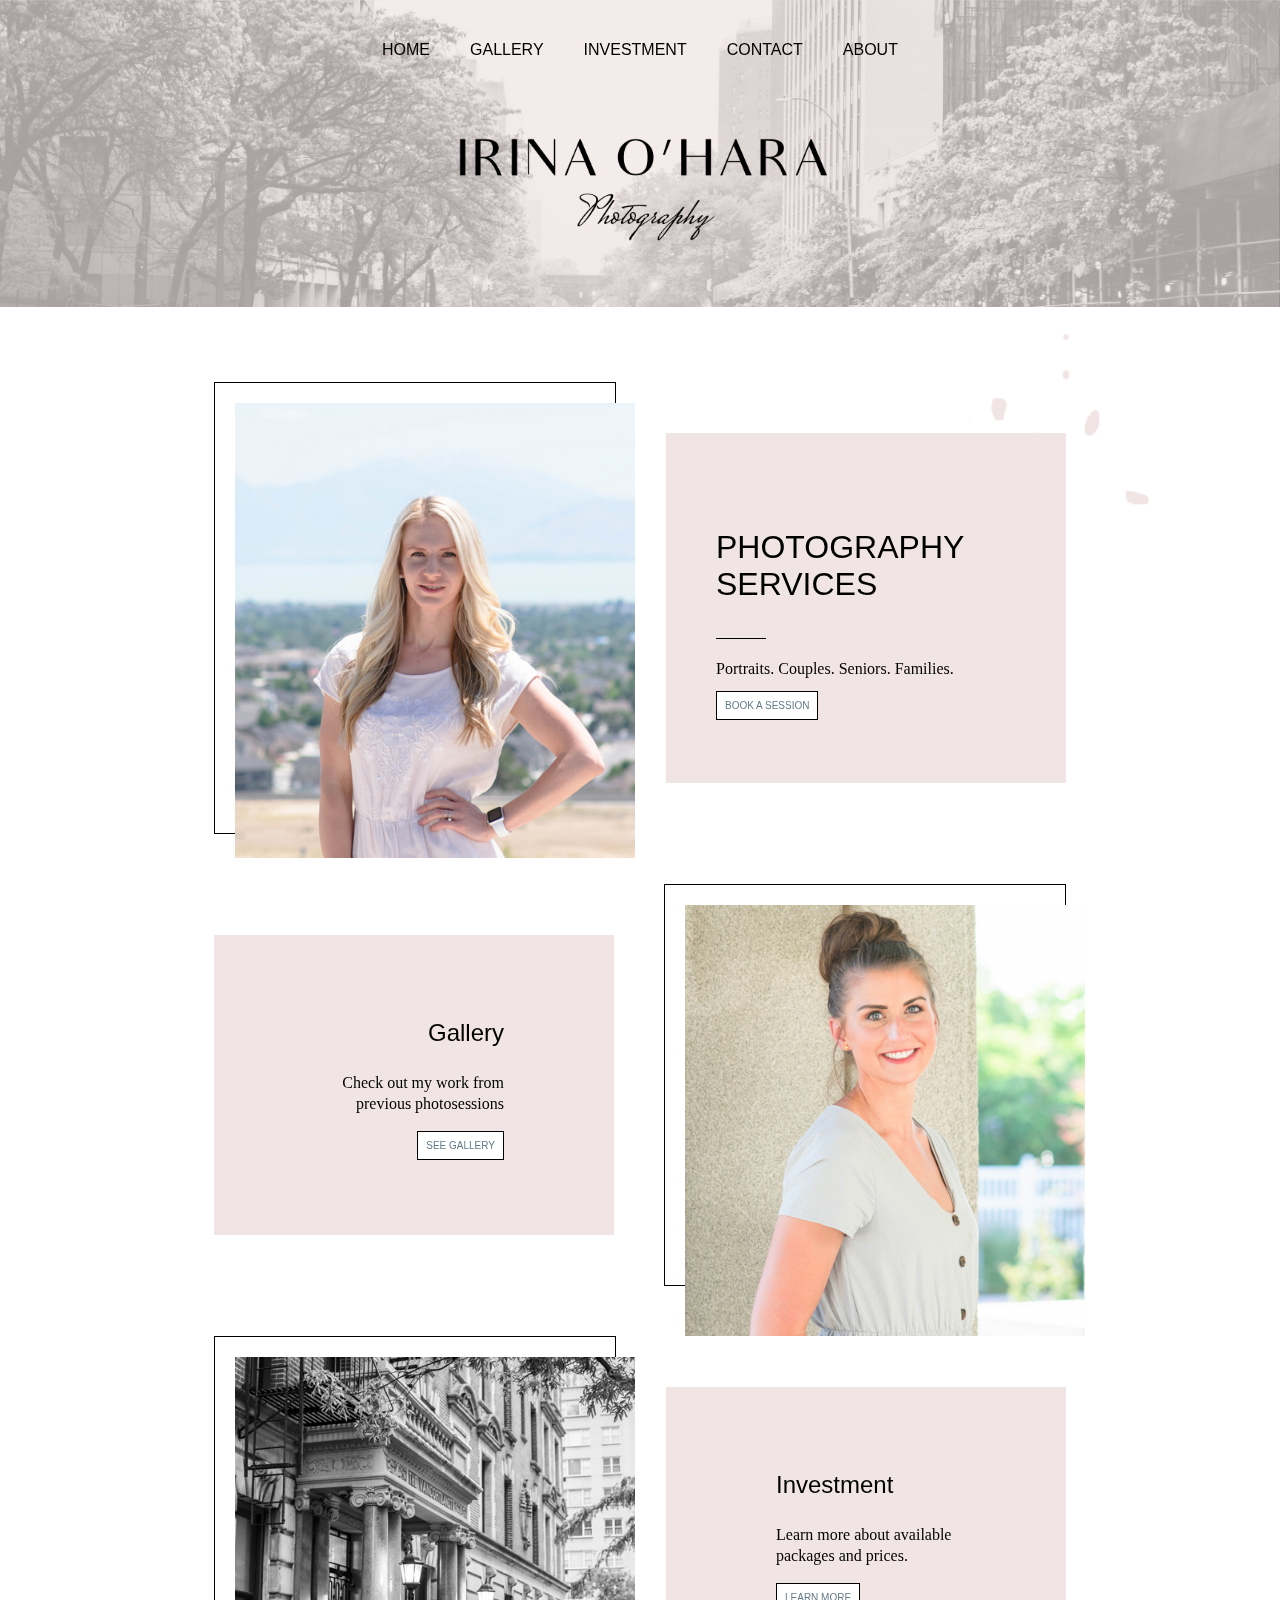
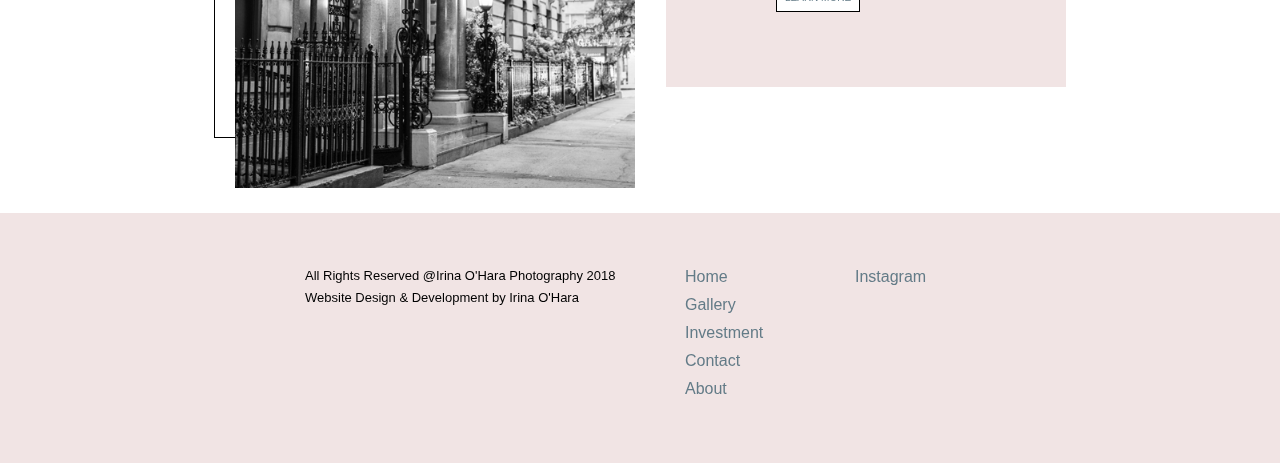
==== stg-master/index.html @ 988e35b0 "add responsiveness rules" ====
<!DOCTYPE html>
<html lang="en" dir="ltr">
  <head>
    <!-- Global site tag (gtag.js) - Google Analytics -->
    <script async src="https://www.googletagmanager.com/gtag/js?id=UA-121238823-2"></script>
    <script>
      window.dataLayer = window.dataLayer || [];
      function gtag(){dataLayer.push(arguments);}
      gtag('js', new Date());

      gtag('config', 'UA-121238823-2');
    </script>
    <meta charset="utf-8">
    <title>Irina O'Hara Photography</title>
    <link rel="stylesheet" href="../css/main.css">
    <link rel="stylesheet" href="../css/fonts.css">
  </head>
  <body>
    <header>
      <nav id="mainnav">
        <ul>
          <li><a href="index.html" class="active">Home</a></li>
          <li><a href="gallery.html">Gallery</a></li>
          <li><a href="investment.html">Investment</a></li>
          <li><a href="formpage.html">Contact</a></li>
          <li><a href="about.html">About</a></li>
        </ul>
      </nav>
      <img src="../images/logov7.png" alt="logo" class="logo">
    </header>
    <div class="gallery-container">
      <img src="../images/backsplash.png" alt="splash drops" class="backsplash">
      <div class="block block1">
        <img src="../images/irina1.jpg" alt="photo of irina">
      </div>
      <div class="block block2">
        <div class="headline-text-holder">
          <h1>PHOTOGRAPHY SERVICES</h1>
          <hr>
          <p>Portraits. Couples. Seniors. Families. </p>
          <a href="#contact.html" class="call-to-action">BOOK A SESSION</a>
        </div>
      </div>
      <div class="block block3">
        <div class="headline-text-holder content-right">
          <h2>Gallery</h2>
          <hr>
          <p>Check out my work from previous photosessions</p>
          <a href="#gallery.html" class="call-to-action">SEE GALLERY</a>
        </div>
      </div>
      <div class="block block4">
        <img src="../images/marianne.jpg" alt="marianne smiling in the camera">
      </div>
      <div class="block block5">
        <img src="../images/ny.jpg" alt="a building in new york">
      </div>
      <div class="block block6">
        <div class="headline-text-holder content-left">
          <h2>Investment</h2>
          <hr>
          <p>Learn more about available packages and prices.</p>
          <a href="#gallery.html" class="call-to-action">LEARN MORE</a>
        </div>
      </div>
    </div>
    <footer>
      <div class="footer-block footer-block1">
        <p>All Rights Reserved @Irina O'Hara Photography 2018</p>
        <p>Website Design & Development by Irina O'Hara</p>
      </div>
      <div class="footer-block footer-block2">
        <ul>
          <li><a href="index.html">Home</a></li>
          <li><a href="gallery.html">Gallery</a></li>
          <li><a href="investment.html">Investment</a></li>
          <li><a href="formpage.html">Contact</a></li>
          <li><a href="about.html">About</a></li>
        </ul>
      </div>
      <div class="footer-block footer-block3">
        <ul>
          <li><a href="https://www.instagram.com/irinaoharaphotography/" target="_blank">Instagram</a></li>
        </ul>
      </div>
    </footer>
  </body>
</html>
---- css/main.css ----
@import url('https://fonts.googleapis.com/css?family=Oranienbaum');
@import url('https://fonts.googleapis.com/css?family=Roboto');
/* ----------------------------------------------------- */
/* --------- Typography: Heading & Body Copy ----------- */
/* ----------------------------------------------------- */
/* These are the font families of all the headings and body copy */

body{
	font-family: 'Brown', sans-serif;
	font-weight: 200;
	max-width: 2400px;
	margin: 0 auto;
}

h1,h2,h3,h4,h5,h6{
	font-weight: 100;
}
p{
	font-family: "Baskerville", serif;
	font-size: 16px;
	line-height: 1.3;
}

/* -------------------------------------------------- */
/* --------- Navigation: Main & Secondary ----------- */
/* -------------------------------------------------- */
/* Colors, style, floating, shapes, etc of main & secondary navs */

/* Main Navigation Style */
header{
	display: flex;
	flex-direction: column;
	background-image: url(../images/header-background.svg);
	background-repeat: no-repeat;
	background-size: cover;
	background-position: top;
}
.logo{
  width: 500px;
	margin: 0 auto;
	padding-bottom: 40px;
}
nav{
  height: 100px;
}
#mainnav ul{
	display: flex;
  list-style: none;
	justify-content: center;
  align-items: center;
	margin: 0;
	padding: 0;
	height: 100%;
}
#mainnav li{
	margin: 10px 20px;
}
#mainnav a:link{
	color: black;
  text-decoration-line: none;
	text-transform: uppercase;
	font-size: 16px;
}
#mainnav a:visited{
	color: #637B87;
}
#mainnav a:hover{
	color: #638783;
}
#mainnav a:active{
	color: #D7D7D0;
}

/* Non-Navigational Link Styles */
/* This is for all default links */
a:link{
	color: #637B87;
}
a:visited{
	color: black;
}
a:hover{
	color: #D7D7D0;
}
a:active{
	color: #D7D7D0;
}

/* -------------------------------------------------- */
/* ----------------  Main Section Styles ------------ */
/* -------------------------------------------------- */
/* -----------------     Home Page   ---------------- */
/* -------------------------------------------------- */
main{
	max-width: 1000px;
	margin: 0 auto;
	display: flex;
	flex-wrap: wrap;
	justify-content: center;
	align-items: center;
	position: relative;
}
.backsplash{
	position: fixed;
	z-index: -9;
	top: 0;
}
.block{
	width: 400px;
	height: 450px;
	background-color: #f1e4e4;
	margin: 25px;
}
.block1, .block4, .block5{
	border: 1px solid black;
	position: relative;
	background-color: white;
}
.block2, .block3, .block6{
	display: flex;
	justify-content: center;
	align-items: center;
	height: 350px;
}
.block3,.block6{
	height: 300px;
}
.block4, .block5{
	height: 400px;
}
.block7{
	width: 450px;
	height: 100%;
	padding: 50px;
  padding-top: 0;
  margin-top: 100px;
}
.about-text-holder{
	width: 400px;
	height: 500px;
	display: flex;
	justify-content: center;
	align-items: flex-start;
	flex-direction: column;
	text-align: left;
	line-height: 1.5;
}
.block8{
	width: 300px;
  height: 340px;
}
.block10{
	position: relative;
	background-color: rgba(255, 255, 255, 0);
	height: 50px;
}
.img-holder{
	width: 300px;
}
.block img{
	width: 400px;
  position: absolute;
  top: 20px;
  left: 20px;
}
.img-holder img{
	width: 300px;
	position: absolute;
	top: 30px;
	right: 30px;
	left: unset;
}
.headline-text-holder{
	width: 300px;
	height: 200px;
	padding: 50px;
}
hr{
	background-color: black;
	border: none;
	height: 1px;
	width: 50px;
	display: inline-block;
	margin: 0;
}
.call-to-action{
	border: 1px solid black;
	padding: 8px;
	font-size: 10px;
	color: black;
	text-decoration: none;
	background-color: white;
}
.content-right{
	display: flex;
	justify-content: center;
	align-items: flex-end;
	flex-direction: column;
	width: 180px;
	height: 150px;
	text-align: right;
}
.content-left{
	display: flex;
	justify-content: center;
	align-items: flex-start;
	flex-direction: column;
	width: 180px;
	height: 150px;
  text-align: left;
}
.content-left h2, .content-right h2{
	margin: 10px 0;
}
.call-to-action-text{
	background-color: rgba(59, 59, 59, 0.5);
	position: absolute;
	top: -90px;
	right: -204px;
	width: 380px;
	height: 100px;
	padding: 20px;
	align-items: center;
}
.call-to-action-text p{
	color: white;
	font-size: 20px;
	font-family: "Brown", sans-serif;
}
.about-text-holder p{
	line-height: 1.5;
}
/* gallery and investment pages */
/* investment page */
.investment-block{
  background-color: #f1e4e4;
  width: 320px;
  height: 450px;
  margin: 20px;
  display: flex;
  flex-direction: column;
  justify-content: flex-start;
  align-items: center;
  position: relative;
}
.background-div{
  width: 260px;
  height: 390px;
  background-image:url("../images/marble-texture.jpg");
  background-size: cover;
  border: 1px solid black;
}
.header-text-box{
  background-color: white;
  width: 80%;
  height: 100px;
}
.investment-img-holder{
  width: 260px;
  height: 300px;
  /* background-color: yellow; */
  margin-top: 30px;
}
.investment-img-holder img{
	width: 100%;
}
.investment-category{
  font-family: "Brown", sans-serif;
  font-weight: 200;
  width: 150px;
  margin: 0 auto;
  border: 1px solid black;
  background-color: white;
  padding: 20px;
  position: absolute;
  bottom: 30px;
}
.investment-category p{
  margin: 5px;
}
/* gallery page */
.gallery-container{
  max-width: 1200px;
  margin: 50px auto 0;
  display: flex;
  justify-content: center;
  align-items: center;
  flex-wrap: wrap;
}
.gallery-block{
  background-color: #f1e4e4;
  width: 320px;
  height: 480px;
  margin: 20px;
}
.gallery-text-block{
  display: flex;
  flex-direction: column;
  justify-content: center;
  align-items: center;
  text-align: center;
}
.gallery-text-block p{
  margin: 20px;
  line-height: 1.5;
  font-family: "Brown", sans-serif;
}
@media (max-width: 767px) {
  .gallery-container{
    max-width: 600px;
  }
}
@media (max-width: 480px) {
  .gallery-container{
    flex-direction: column;
  }
}



/* -------------------------------------------------- */
/* ----------------- Footer Styles ------------------ */
/* -------------------------------------------------- */
footer{
	text-align: left;
	background-color: #f1e4e4;
	margin-top: 50px;
	padding: 50px 0;
	display: flex;
	justify-content: center;
	align-items: flex-start;
}
.footer-block{
	height: 150px;
}
.footer-block1{
	width: 340px;
}
.footer-block2, .footer-block3{
	width: 170px;
}
.footer-block p{
	font-family: "Brown", sans-serif;
	font-weight: 200;
	font-size: 13px;
	margin: 5px;
}
.footer-block ul{
	margin: 0;
}
.footer-block li{
	margin: 5px;
	padding-bottom: 5px;
	list-style: none;
}
.footer-block a{
	text-decoration: none;
}
---- css/fonts.css ----
@font-face {
    font-family: 'baskervillenormal';
    src: url('baskvl-webfont.woff2') format('woff2'),
         url('baskvl-webfont.woff') format('woff');
    font-weight: normal;
    font-style: normal;
}
@font-face {
    font-family: 'audreymedium';
    src: url('audrey-medium-webfont.woff2') format('woff2'),
         url('audrey-medium-webfont.woff') format('woff');
    font-weight: normal;
    font-style: normal;
}
@font-face {
    font-family: 'audreyregular';
    src: url('audrey-normal-webfont.woff2') format('woff2'),
         url('audrey-normal-webfont.woff') format('woff');
    font-weight: normal;
    font-style: normal;
}
@import url('https://fonts.googleapis.com/css?family=Mrs+Saint+Delafield');
@font-face {
    font-family: 'brownlight';
    src: url('brown-light-webfont.woff2') format('woff2'),
         url('brown-light-webfont.woff') format('woff');
    font-weight: normal;
    font-style: normal;
}
@font-face {
    font-family: 'brownregular_alt';
    src: url('brown-regular-alt-webfont.woff2') format('woff2'),
         url('brown-regular-alt-webfont.woff') format('woff');
    font-weight: normal;
    font-style: normal;
}
@font-face {
    font-family: 'brownregular';
    src: url('brown-regular-webfont.woff2') format('woff2'),
         url('brown-regular-webfont.woff') format('woff');
    font-weight: normal;
    font-style: normal;
}
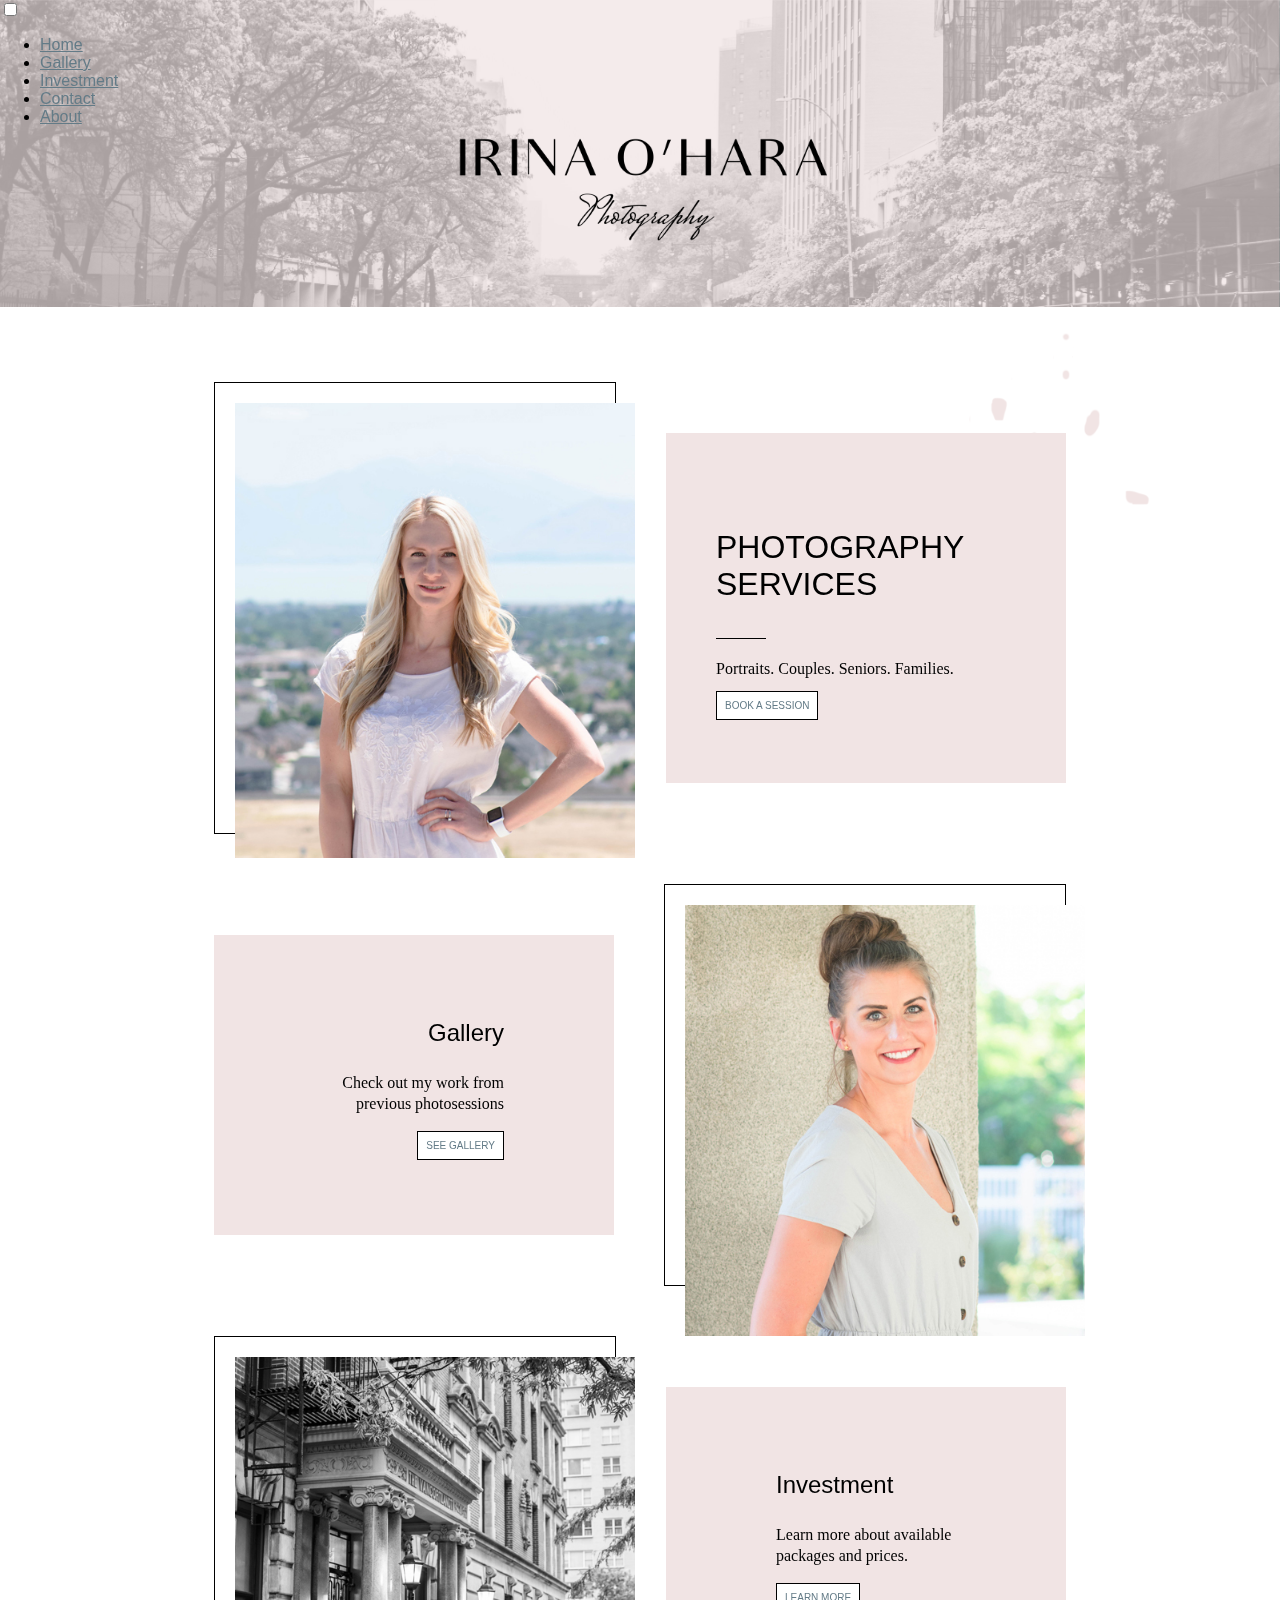
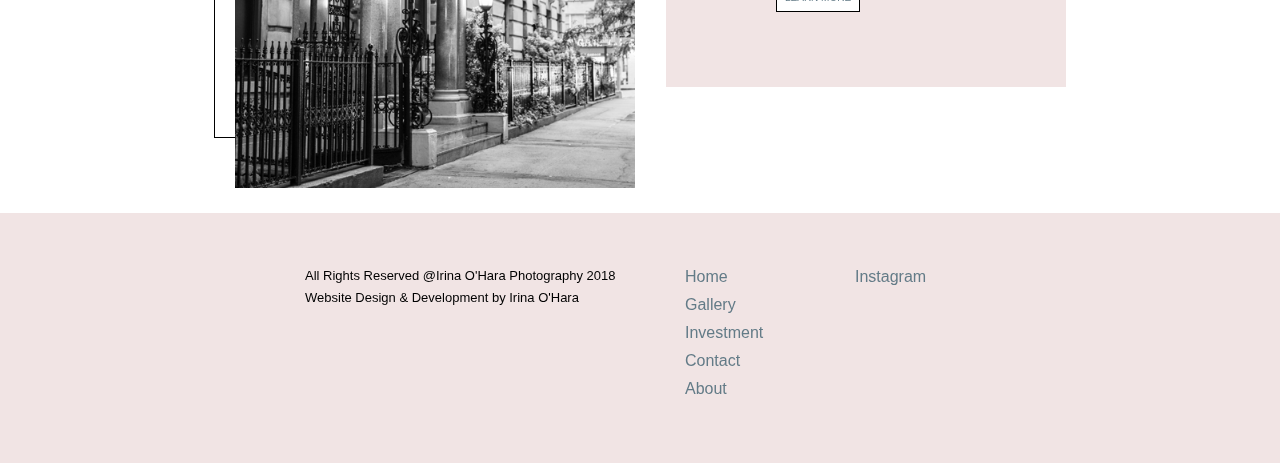
==== commit 94ed41c9: "add responsive navigation" ====
--- a/stg-master/index.html
+++ b/stg-master/index.html
@@ -12,12 +12,28 @@
     </script>
     <meta charset="utf-8">
     <title>Irina O'Hara Photography</title>
+    <link rel="stylesheet" href="../css/header.css">
+    <link rel="stylesheet" href="../css/fonts.css">
     <link rel="stylesheet" href="../css/main.css">
-    <link rel="stylesheet" href="../css/fonts.css">
   </head>
   <body>
+
     <header>
-      <nav id="mainnav">
+      <nav>
+        <input type="checkbox" id="nav" class="hidden"/>
+        <label for="nav" class="nav-open"><i></i><i></i><i></i></label>
+        <div class="nav-container">
+          <ul>
+            <li><a href="index.html" class="active">Home</a></li>
+            <li><a href="gallery.html">Gallery</a></li>
+            <li><a href="investment.html">Investment</a></li>
+            <li><a href="formpage.html">Contact</a></li>
+            <li><a href="about.html">About</a></li>
+          </ul>
+        </div>
+      </nav>
+
+      <!-- <nav id="mainnav">
         <ul>
           <li><a href="index.html" class="active">Home</a></li>
           <li><a href="gallery.html">Gallery</a></li>
@@ -25,7 +41,7 @@
           <li><a href="formpage.html">Contact</a></li>
           <li><a href="about.html">About</a></li>
         </ul>
-      </nav>
+      </nav> -->
       <img src="../images/logov7.png" alt="logo" class="logo">
     </header>
     <div class="gallery-container">
